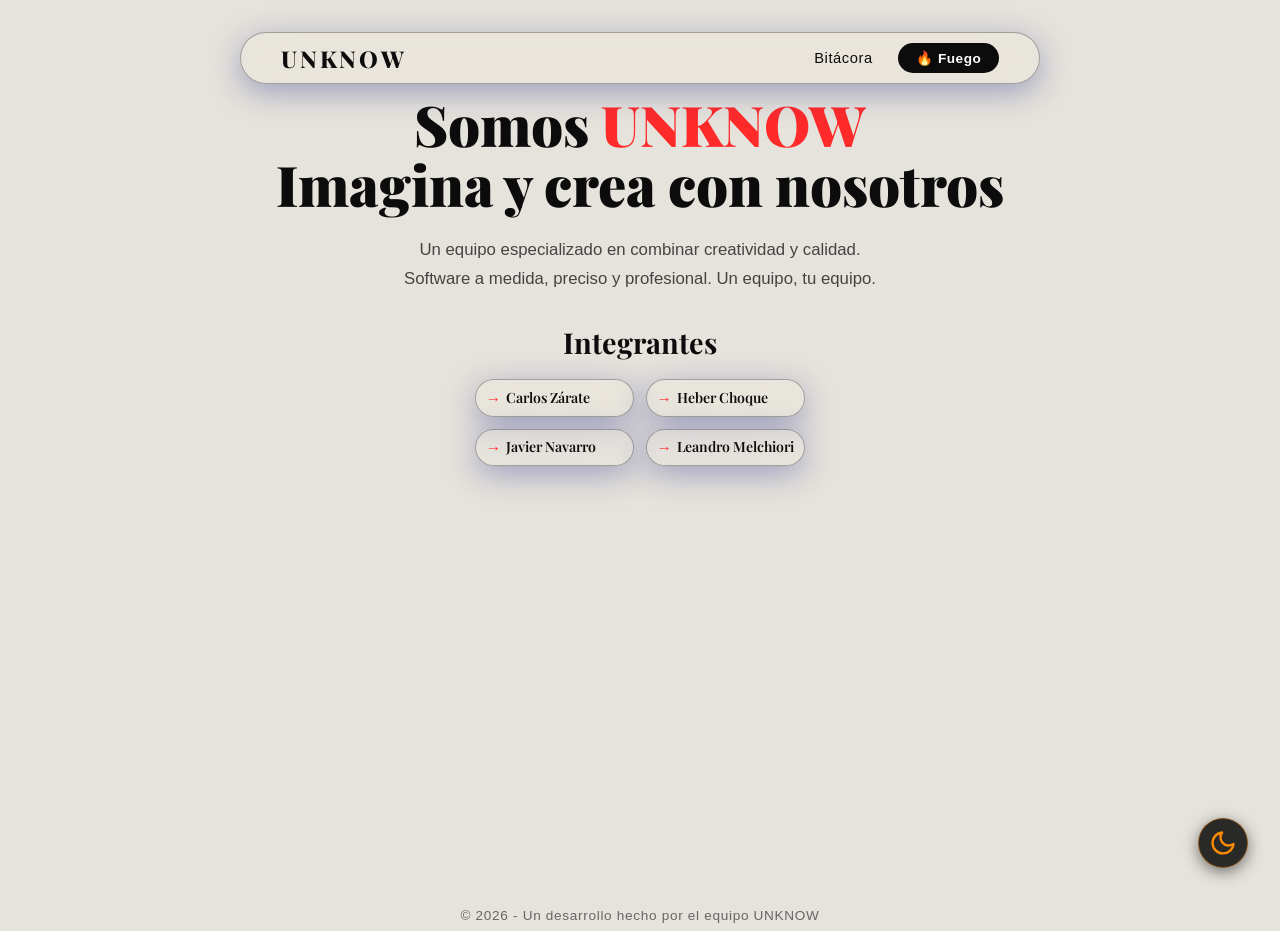
==== index.html @ 5e1eeefe "first commit" ====
<!DOCTYPE html>
<html lang="es">
<head>
  <meta charset="UTF-8">
  <meta name="viewport" content="width=device-width, initial-scale=1.0">
  <link rel="preconnect" href="https://fonts.googleapis.com">
  <link rel="preconnect" href="https://fonts.gstatic.com" crossorigin>
  <link href="https://fonts.googleapis.com/css2?family=Playfair+Display:ital,wght@0,400..900;1,400..900&family=Google+Sans:wght@400;500;700&display=swap" rel="stylesheet">
  <link rel="stylesheet" href="css/style.css">
  <script>
    window.addEventListener('pageswap', (e) => {
      if (!e.viewTransition) return;
      void (async () => {
        try { await document.fonts.ready; } catch (_) {}
      })();
    });
  </script>
  <title>UNKNOW</title>
  <link rel="icon" href="data:image/svg+xml,%3Csvg xmlns='http://www.w3.org/2000/svg' viewBox='0 0 32 32'%3E%3Crect fill='%23ff2a2a' width='32' height='32' rx='6'/%3E%3Ctext x='16' y='21' text-anchor='middle' fill='white' font-size='14' font-family='system-ui,sans-serif' font-weight='800'%3EU%3C/text%3E%3C/svg%3E" type="image/svg+xml">
</head>
<body>

  <!-- Moon for blackout mode -->
  <div class="moon-svg">
    <svg viewBox="0 0 100 100" xmlns="http://www.w3.org/2000/svg">
      <defs>
        <radialGradient id="moonGradient" cx="30%" cy="30%" r="70%">
          <stop offset="0%" style="stop-color:#fff;stop-opacity:1" />
          <stop offset="50%" style="stop-color:#e6e6e6;stop-opacity:1" />
          <stop offset="100%" style="stop-color:#999;stop-opacity:1" />
        </radialGradient>
      </defs>
      <circle cx="50" cy="50" r="45" fill="url(#moonGradient)" />
      <circle cx="35" cy="40" r="8" fill="#bbb" opacity="0.5"/>
      <circle cx="60" cy="55" r="12" fill="#bbb" opacity="0.4"/>
      <circle cx="45" cy="65" r="6" fill="#bbb" opacity="0.6"/>
      <circle cx="65" cy="35" r="5" fill="#bbb" opacity="0.5"/>
    </svg>
  </div>

  <!-- Stars for blackout mode - tiny sparkles -->
  <div class="stars">
    <svg viewBox="0 0 200 200" xmlns="http://www.w3.org/2000/svg">
      <!-- Tiny cross sparkles (10x smaller) -->
      <g opacity="0.8"><animate attributeName="opacity" values="0.8;0.2;0.8" dur="2s" repeatCount="indefinite"/><path d="M20 30h-0.5v-0.5h0.5v-0.5h0.5v0.5h0.5v0.5h-0.5v0.5h-0.5z" fill="#fff"/></g>
      <g opacity="0.6"><animate attributeName="opacity" values="0.6;0.15;0.6" dur="3s" repeatCount="indefinite"/><path d="M50 15h-0.6v-0.6h0.6v-0.6h0.6v0.6h0.6v0.6h-0.6v0.6h-0.6z" fill="#fff"/></g>
      <g opacity="0.9"><animate attributeName="opacity" values="0.9;0.25;0.9" dur="2.5s" repeatCount="indefinite"/><path d="M80 40h-0.5v-0.5h0.5v-0.5h0.5v0.5h0.5v0.5h-0.5v0.5h-0.5z" fill="#fff"/></g>
      <g opacity="0.7"><animate attributeName="opacity" values="0.7;0.2;0.7" dur="4s" repeatCount="indefinite"/><path d="M120 25h-0.6v-0.6h0.6v-0.6h0.6v0.6h0.6v0.6h-0.6v0.6h-0.6z" fill="#fff"/></g>
      <g opacity="0.8"><animate attributeName="opacity" values="0.8;0.15;0.8" dur="3.5s" repeatCount="indefinite"/><path d="M160 50h-0.5v-0.5h0.5v-0.5h0.5v0.5h0.5v0.5h-0.5v0.5h-0.5z" fill="#fff"/></g>
      <g opacity="0.9"><animate attributeName="opacity" values="0.9;0.3;0.9" dur="2.8s" repeatCount="indefinite"/><path d="M180 20h-0.4v-0.4h0.4v-0.4h0.4v0.4h0.4v0.4h-0.4v0.4h-0.4z" fill="#fff"/></g>
      <g opacity="0.6"><animate attributeName="opacity" values="0.6;0.15;0.6" dur="3.2s" repeatCount="indefinite"/><path d="M30 80h-0.5v-0.5h0.5v-0.5h0.5v0.5h0.5v0.5h-0.5v0.5h-0.5z" fill="#fff"/></g>
      <g opacity="0.8"><animate attributeName="opacity" values="0.8;0.2;0.8" dur="2.3s" repeatCount="indefinite"/><path d="M70 70h-0.6v-0.6h0.6v-0.6h0.6v0.6h0.6v0.6h-0.6v0.6h-0.6z" fill="#fff"/></g>
      <g opacity="0.7"><animate attributeName="opacity" values="0.7;0.18;0.7" dur="3.8s" repeatCount="indefinite"/><path d="M140 80h-0.5v-0.5h0.5v-0.5h0.5v0.5h0.5v0.5h-0.5v0.5h-0.5z" fill="#fff"/></g>
      <g opacity="0.9"><animate attributeName="opacity" values="0.9;0.25;0.9" dur="2.6s" repeatCount="indefinite"/><path d="M170 100h-0.5v-0.5h0.5v-0.5h0.5v0.5h0.5v0.5h-0.5v0.5h-0.5z" fill="#fff"/></g>
      <!-- Extra tiny sparkles -->
      <g opacity="0.7"><animate attributeName="opacity" values="0.7;0.1;0.7" dur="2.2s" repeatCount="indefinite"/><path d="M45 45h-0.3v-0.3h0.3v-0.3h0.3v0.3h0.3v0.3h-0.3v0.3h-0.3z" fill="#fff"/></g>
      <g opacity="0.8"><animate attributeName="opacity" values="0.8;0.2;0.8" dur="3.5s" repeatCount="indefinite"/><path d="M95 25h-0.4v-0.4h0.4v-0.4h0.4v0.4h0.4v0.4h-0.4v0.4h-0.4z" fill="#fff"/></g>
      <g opacity="0.6"><animate attributeName="opacity" values="0.6;0.1;0.6" dur="2.7s" repeatCount="indefinite"/><path d="M145 35h-0.3v-0.3h0.3v-0.3h0.3v0.3h0.3v0.3h-0.3v0.3h-0.3z" fill="#fff"/></g>
      <g opacity="0.9"><animate attributeName="opacity" values="0.9;0.3;0.9" dur="3.1s" repeatCount="indefinite"/><path d="M190 60h-0.4v-0.4h0.4v-0.4h0.4v0.4h0.4v0.4h-0.4v0.4h-0.4z" fill="#fff"/></g>
      <g opacity="0.7"><animate attributeName="opacity" values="0.7;0.15;0.7" dur="2.4s" repeatCount="indefinite"/><path d="M10 90h-0.3v-0.3h0.3v-0.3h0.3v0.3h0.3v0.3h-0.3v0.3h-0.3z" fill="#fff"/></g>
    </svg>
  </div>

  <!-- Floating Moon Button -->
  <button class="moon-btn-fixed" id="moonBtn" aria-label="Luna">
    <svg viewBox="0 0 24 24" fill="none" xmlns="http://www.w3.org/2000/svg">
      <path d="M21 12.79A9 9 0 1 1 11.21 3 7 7 0 0 0 21 12.79z" stroke="#ff8c00" stroke-width="2" stroke-linecap="round" stroke-linejoin="round" fill="none"/>
    </svg>
  </button>
  <div class="moon-hint" id="moonHint">🌙 Modo noche activado. 🔥 El fuego ilumina...</div>

  <!-- Torch/Fire SVG -->
  <div class="fire-svg">
    <svg viewBox="0 0 100 100" xmlns="http://www.w3.org/2000/svg">
      <defs>
        <linearGradient id="fireGradient1" x1="0%" y1="100%" x2="0%" y2="0%">
          <stop offset="0%" style="stop-color:#ff2a2a;stop-opacity:1" />
          <stop offset="50%" style="stop-color:#ff8c00;stop-opacity:1" />
          <stop offset="100%" style="stop-color:#ffd700;stop-opacity:1" />
        </linearGradient>
        <linearGradient id="fireGradient2" x1="0%" y1="100%" x2="0%" y2="0%">
          <stop offset="0%" style="stop-color:#ff4500;stop-opacity:1" />
          <stop offset="60%" style="stop-color:#ffa500;stop-opacity:1" />
          <stop offset="100%" style="stop-color:#ffff00;stop-opacity:1" />
        </linearGradient>
      </defs>
      <!-- Outer flames -->
      <path d="M50 95 Q30 70 25 50 Q20 30 35 20 Q40 10 50 5 Q60 10 65 20 Q80 30 75 50 Q70 70 50 95" fill="url(#fireGradient1)" opacity="0.9"/>
      <!-- Middle flames -->
      <path d="M50 90 Q38 72 35 55 Q32 40 42 32 Q45 25 50 15 Q55 25 58 32 Q68 40 65 55 Q62 72 50 90" fill="url(#fireGradient2)" opacity="0.85"/>
      <!-- Inner flames -->
      <path d="M50 85 Q42 70 40 58 Q38 48 45 42 Q48 38 50 30 Q52 38 55 42 Q62 48 60 58 Q58 70 50 85" fill="#ffff99" opacity="0.9"/>
      <!-- Core -->
      <ellipse cx="50" cy="75" rx="8" ry="12" fill="#ffffff" opacity="0.8"/>
    </svg>
  </div>

  <div class="header-row">
    <header>
      <a href="./index.html" class="header-title">UNKNOW</a>
      <nav>
        <a href="./bitacora.html">Bitácora</a>
        <button id="fireEffect" class="fire-btn">🔥 Fuego</button>
      </nav>
    </header>
  </div>

  <section class="hero">
    <h1>Somos <span>UNKNOW</span><br>Imagina y crea con nosotros</h1>
    <p class="intro-text">
      Un equipo especializado en combinar creatividad y calidad.<br>
      Software a medida, preciso y profesional. Un equipo, tu equipo.
    </p>

    <h2 class="integrantes-title">Integrantes</h2>

    <div class="bento-grid">

      <a href="Integrantes/carlos/carlos.html" class="bento-card" style="view-transition-name: carlos">
        <span class="member-arrow">→</span>
        <span class="member-name">Carlos Zárate</span>
      </a>

      <a href="Integrantes/heber/heber.html" class="bento-card" style="view-transition-name: heber">
        <span class="member-arrow">→</span>
        <span class="member-name">Heber Choque</span>
      </a>

      <a href="Integrantes/javier/javier.html" class="bento-card" style="view-transition-name: javier">
        <span class="member-arrow">→</span>
        <span class="member-name">Javier Navarro</span>
      </a>

      <a href="Integrantes/leandro/leandro.html" class="bento-card" style="view-transition-name: leandro">
        <span class="member-arrow">→</span>
        <span class="member-name">Leandro Melchiori</span>
      </a>

    </div>
  </section>

  <footer>
    <p>© 2026 - Un desarrollo hecho por el equipo UNKNOW</p>
  </footer>

  <script src="js/script.js"></script>
</body>
</html>
---- css/style.css ----
/* ============================================
   UNKNOW — Style Sheet
   Paleta: #e6e3dc (fondo), #ff2a2a (acento), #0d0c0c (texto), #ffffff (cards)
   Tipografías: Playfair Display (títulos), Google Sans (cuerpo)
   ============================================ */

/* === RESET & BASE === */
*,
*::before,
*::after {
  box-sizing: border-box;
  margin: 0;
  padding: 0;
}

:root {
  --bg: #e6e3dc;
  --red: #ff2a2a;
  --dark: #0d0c0c;
  --light: #e6dede;
  --white: #ffffff;
  --card-shadow: 0 4px 24px rgba(13, 12, 12, .10);
  --radius: 16px;
}

html {
  overflow-x: hidden;
}

/* === View Transitions === */
@view-transition {
  navigation: auto;
}

::view-transition-old(root),
::view-transition-new(root) {
  animation-duration: 0.5s;
  animation-timing-function: cubic-bezier(0.4, 0, 0.2, 1);
}

::view-transition-old(root) {
  animation-name: fade-out;
}

::view-transition-new(root) {
  animation-name: fade-in;
}

::view-transition-old(*),
::view-transition-new(*) {
  animation-duration: 0.7s;
}

@keyframes fade-out {
  from { opacity: 1; transform: scale(1); }
  to { opacity: 0; transform: scale(0.98); }
}

@keyframes fade-in {
  from { opacity: 0; transform: scale(1.02); }
  to { opacity: 1; transform: scale(1); }
}

body {
  font-family: 'Google Sans', 'Segoe UI', sans-serif;
  background: var(--bg);
  color: var(--dark);
  min-height: 100vh;
  overflow-x: hidden;
}

/* === HEADER ROW === */
.header-row {
  position: fixed;
  top: 2rem;
  left: 50%;
  transform: translateX(-50%);
  z-index: 100;
  display: flex;
  align-items: center;
  gap: .6rem;
  width: 90%;
  max-width: 800px;
}

/* === HEADER / NAV === */
header {
  display: flex;
  justify-content: space-between;
  align-items: center;
  padding: 0.6rem 2.5rem;
  background: rgba(255, 255, 255, 0.1);
  backdrop-filter: blur(25px) saturate(180%);
  border: 1px solid rgba(0, 0, 0, 0.3);
  box-shadow: 0 8px 32px rgba(31, 38, 135, 0.37);
  border-radius: 40px;
  flex: 1;
}


header span,
.header-title {
  font-family: 'Playfair Display', serif;
  font-size: 1.45rem;
  font-weight: 800;
  letter-spacing: .12em;
  color: var(--dark);
  text-transform: uppercase;
  text-decoration: none;
}

.header-title:hover {
  color: var(--red);
  transition: color .2s;
}

nav {
  display: flex;
  align-items: center;
  gap: 1.6rem;
}

nav a {
  text-decoration: none;
  color: var(--dark);
  font-size: .92rem;
  font-weight: 500;
  letter-spacing: .04em;
  transition: color .2s;
}

nav a:hover {
  color: var(--red);
}

/* === FIRE BUTTON === */
.fire-btn {
  background: var(--dark);
  color: var(--white);
  border: none;
  padding: .45rem 1.1rem;
  border-radius: 40px;
  font-size: .85rem;
  font-weight: 600;
  cursor: pointer;
  letter-spacing: .04em;
  transition: background .2s, transform .15s;
}

.fire-btn:hover {
  background: var(--red);
}

.fire-btn.active {
  background: var(--red);
}

/* === HERO (portada) === */
.hero {
  display: flex;
  flex-direction: column;
  justify-content: flex-start;
  align-items: center;
  padding: 4rem 2rem 1.5rem;
  max-width: 1200px;
  margin: 0 auto;
  box-sizing: border-box;
}

/* Portada: ocupa al menos el alto útil de la ventana (header fijo + scroll natural) */
.hero:not(.interior) {
  min-height: 100vh;
  min-height: 100dvh;
  min-height: 100svh;
  padding-top: max(5.5rem, calc(env(safe-area-inset-top, 0px) + 4.75rem));
  padding-bottom: 1.5rem;
}

.hero.interior {
  height: auto;
  min-height: 0;
}

.hero h1 {
  font-family: 'Playfair Display', serif;
  font-size: clamp(1.8rem, 5vw, 3.5rem);
  font-weight: 900;
  line-height: 1.08;
  margin-top: 0;
  margin-bottom: 1rem;
  padding: 0.35rem 0;
  color: var(--dark);
}

.hero h1 span {
  color: var(--red);
}

/* === BENTO GRID — portada (integrantes, 2×2) === */
.bento-grid {
  display: grid;
  grid-template-columns: repeat(2, minmax(0, 1fr));
  gap: 0.75rem;
  margin-top: 0.5rem;
}

.bento-card {
  display: flex;
  align-items: center;
  justify-content: flex-start;
  gap: 0.35rem;
  background: rgba(255, 255, 255, 0.1);
  backdrop-filter: blur(25px) saturate(180%);
  border: 1px solid rgba(0, 0, 0, 0.3);
  border-radius: 28px;
  box-shadow: 0 8px 32px rgba(31, 38, 135, 0.37);
  padding: 0.55rem 0.6rem;
  text-decoration: none;
  color: var(--dark);
  transition: color .2s, box-shadow .2s, background .2s;
  min-height: 2.35rem;
  height: auto;
}

.bento-card:hover {
  color: var(--red);
  background: rgba(255, 255, 255, 0.25);
  box-shadow: 0 6px 20px rgba(31, 38, 135, 0.35);
}

.bento-card .member-role {
  font-size: .75rem;
  font-weight: 700;
  letter-spacing: .1em;
  text-transform: uppercase;
  color: var(--red);
}

.bento-card .member-name {
  font-family: 'Playfair Display', serif;
  font-size: clamp(0.72rem, 2.1vw, 0.88rem);
  font-weight: 600;
  line-height: 1.2;
  color: var(--dark);
}

.bento-card .member-location {
  font-size: .82rem;
  color: #666;
}

.bento-card .member-arrow {
  order: -1; /* Move arrow to the left */
  font-size: 0.95rem;
  flex-shrink: 0;
  color: var(--red);
}

/* === INTRO TEXT === */
.intro-text {
  max-width: 680px;
  font-size: 1.05rem;
  line-height: 1.7;
  color: #444;
  margin-bottom: 1.5rem;
}

/* Center align all text */
body, .hero, .bitacora-content, .timeline-item {
  text-align: center;
}

/* Style for integrantes title */
.integrantes-title {
  font-family: 'Playfair Display', serif;
  font-size: 1.8rem;
  font-weight: 700;
  color: var(--dark);
  margin: 1rem 0 0.65rem;
  text-align: center;
}

/* ============================================
   HERO (bitácora / páginas interiores)
   ============================================ */
section.hero.interior {
  padding: 2rem 2.5rem 1.5rem;
  padding-top: max(5.5rem, calc(env(safe-area-inset-top, 0px) + 4.25rem));
  max-width: 860px;
  margin: 0 auto;
  text-align: center;
}

section.hero.interior h1 {
  font-family: 'Playfair Display', serif;
  font-size: clamp(2rem, 5vw, 3.4rem);
  font-weight: 900;
  margin-bottom: .6rem;
}

section.hero.interior p {
  font-size: 1rem;
  line-height: 1.65;
  color: #555;
}

section.hero.interior .scroll-arrow {
  margin-top: 1.5rem;
  color: var(--dark);
  opacity: 0.6;
  animation: bounceArrow 1.5s ease-in-out infinite;
}

@keyframes bounceArrow {
  0%, 100% {
    transform: translateY(0);
    opacity: 0.6;
  }
  50% {
    transform: translateY(8px);
    opacity: 1;
  }
}

/* ============================================
   BITÁCORA TIMELINE
   ============================================ */
.bitacora-content {
  max-width: 860px;
  margin: 0 auto;
  padding: 0 2.5rem 5rem;
  display: flex;
  flex-direction: column;
  gap: 1.4rem;
  align-items: flex-start;
}

.timeline-item {
  background: var(--white);
  border-radius: var(--radius);
  box-shadow: var(--card-shadow);
  padding: 2rem 2.2rem;
  position: relative;
  text-align: left;
}

.timeline-item h2 {
  font-family: 'Playfair Display', serif;
  font-size: 1.18rem;
  font-weight: 800;
  margin-bottom: .35rem;
  color: var(--dark);
}

.timeline-item .fecha {
  font-size: .78rem;
  font-weight: 700;
  letter-spacing: .08em;
  text-transform: uppercase;
  color: var(--red);
  margin-bottom: .75rem;
}

.timeline-item p {
  font-size: .95rem;
  line-height: 1.65;
  color: #444;
  margin-bottom: .75rem;
}

.timeline-item ul {
  padding-left: 1.2rem;
}

.timeline-item li {
  font-size: .92rem;
  line-height: 1.6;
  color: #555;
  margin-bottom: .3rem;
}

.timeline-item li strong {
  color: var(--dark);
}

/* ============================================
   INTEGRANTE — BENTO GRID CARDS
   ============================================ */
.integrante-wrapper {
  max-width: 1080px;
  margin: 0 auto;
  padding: 2rem 2.5rem 5rem;
  overflow-x: hidden;
}

.grid-container {
  position: relative;
  overflow-x: hidden;
}

.integrante-bento {
  display: grid;
  grid-template-columns: repeat(12, 1fr);
  grid-auto-rows: auto;
  gap: 1.1rem;
  margin-top: 100px;
}

/* Card base */
.i-card {
  background: var(--white);
  border-radius: var(--radius);
  box-shadow: var(--card-shadow);
  padding: 1.2rem;
  display: flex;
  flex-direction: column;
  gap: .4rem;
  align-items: flex-start;
}

.i-card h3 {
  font-family: 'Playfair Display', serif;
  font-size: 1.05rem;
  font-weight: 800;
  color: var(--red);
  text-transform: uppercase;
  letter-spacing: .06em;
  font-size: .72rem;
  margin-bottom: .2rem;
}

/* === Profile card (col 1–5) === */
.i-profile {
  grid-column: span 5;
  background: #1a1a1a;
  color: var(--white);
  align-items: flex-start;
  text-align: left;
  padding: 1.5rem;
}

.i-profile .avatar {
  width: 110px;
  height: 110px;
  border-radius: 50%;
  background: #333;
  margin-bottom: 1rem;
  object-fit: cover;
  border: 3px solid var(--red);
  font-size: 3rem;
  display: flex;
  align-items: center;
  justify-content: center;
}

.i-profile .avatar-emoji {
  font-size: 3.2rem;
  line-height: 1;
}

/* Pokemon Type Avatar SVGs */
.avatar svg {
  width: 60%;
  height: 60%;
}

.avatar-fire svg {
  filter: drop-shadow(0 0 8px rgba(255, 107, 53, 0.4));
}

.avatar-water svg {
  filter: drop-shadow(0 0 8px rgba(74, 144, 217, 0.4));
}

.avatar-electric svg {
  filter: drop-shadow(0 0 8px rgba(244, 208, 63, 0.4));
}

.avatar-grass svg {
  filter: drop-shadow(0 0 8px rgba(124, 179, 66, 0.4));
}

.i-profile .member-full-name {
  font-family: 'Playfair Display', serif;
  font-size: 1.4rem;
  font-weight: 800;
  letter-spacing: -.02em;
  color: var(--white);
  line-height: 1.2;
  margin-bottom: 0.3rem;
}

.i-profile .member-role-tag {
  font-size: .75rem;
  font-weight: 700;
  letter-spacing: .1em;
  text-transform: uppercase;
  color: var(--red);
  margin-top: .3rem;
}

.i-profile .meta-row {
  display: flex;
  gap: 0.8rem;
  justify-content: flex-start;
  font-size: .78rem;
  color: var(--light);
}

.i-profile .meta-row span {
  display: flex;
  align-items: center;
  gap: .3rem;
}

/* Botón de modo noche dentro del perfil - minimalista */
.i-profile .blackout-toggle {
  margin-top: 0.6rem;
  background: transparent;
  border: 1px solid rgba(255, 215, 0, 0.5);
  border-radius: 20px;
  padding: 0.4rem 1rem;
  font-size: 0.75rem;
  cursor: pointer;
  transition: all 0.3s ease;
  display: flex;
  align-items: center;
  justify-content: center;
  min-width: auto;
  height: auto;
}

.i-profile .blackout-toggle:hover {
  border-color: #ffd700;
  background: rgba(255, 215, 0, 0.1);
  transform: scale(1.05);
}

/* === Sobre mí === */
.i-bio {
  grid-column: span 7;
}

.i-bio p {
  font-size: .95rem;
  line-height: 1.7;
  color: #444;
  text-align: center;
}

/* Películas, música y habilidades: centrado (perfil sin tocar) */
.i-bio,
.i-skills,
.i-movies {
  align-items: center;
  text-align: center;
}

.i-bio > .card-tag,
.i-skills > .card-tag,
.i-movies > .card-tag {
  width: 100%;
}

.i-bio > .skills-bento,
.i-bio > .skills-list,
.i-skills > .movies-grid,
.i-movies > .movies-grid,
.i-skills > .music-tagline {
  width: 100%;
  align-self: stretch;
}

.i-bio .skills-list li {
  text-align: center;
}

/* === Habilidades (full width) === */
.i-skills {
  grid-column: span 6;
}

.skills-grid {
  display: flex;
  flex-wrap: wrap;
  gap: .5rem;
  margin-top: .4rem;
  font-family: 'Courier New', monospace;
  font-size: .9rem;
  line-height: 1.6;
}

.skill-pill {
  background: var(--bg);
  border: 1.5px solid #ddd;
  border-radius: 40px;
  padding: 0.8rem 1rem;
  font-size: .8rem;
  font-weight: 600;
  color: var(--dark);
  position: relative;
  overflow: hidden;
  transition: all 0.3s ease;
  min-height: 60px;
  display: flex;
  align-items: center;
  justify-content: center;
}

.skill-letter {
  display: inline-block;
  transition: all 0.2s ease;
}

.skill-letter:hover {
  transform: scale(1.2);
  font-weight: 700;
}

/* Letter soup color variations */
.skill-letter.color-1 { color: #ff2a2a; }
.skill-letter.color-2 { color: #ff8c00; }
.skill-letter.color-3 { color: #ffd700; }
.skill-letter.color-4 { color: #8a2be2; }
.skill-letter.color-5 { color: #1e90ff; }
.skill-letter.color-6 { color: #ff1493; }
.skill-letter.color-7 { color: #00ced1; }
.skill-letter.color-8 { color: #32cd32; }

/* === Películas === */
.i-movies {
  grid-column: span 6;
}

.movie-list {
  list-style: none;
  margin-top: .3rem;
  display: flex;
  flex-direction: column;
  gap: .35rem;
  width: 100%;
}

.movie-list li {
  background: var(--bg);
  border-radius: 10px;
  padding: .4rem 1.5rem;
  font-size: .8rem;
  font-weight: 600;
  color: var(--dark);
  min-height: 40px;
  display: flex;
  align-items: center;
  justify-content: space-between;
  gap: .6rem;
  width: 100%;
}

.movie-list .music-content {
  display: flex;
  align-items: center;
  gap: .4rem;
  flex: 1;
  text-align: left;
  justify-content: flex-start;
  line-height: 1.2;
}

.movie-list .music-btn {
  background: var(--dark);
  color: var(--white);
  border: none;
  border-radius: 50%;
  width: 24px;
  height: 24px;
  font-size: 0.7rem;
  cursor: pointer;
  display: flex;
  align-items: center;
  justify-content: center;
  transition: background .2s;
  flex-shrink: 0;
}

.movie-list .music-btn:hover {
  background: var(--red);
}

.movie-list .movie-icon {
  font-size: 1rem;
  display: flex;
  align-items: center;
  justify-content: center;
  flex-shrink: 0;
}

/* === MOVIES POSTER GRID === */
.movies-grid {
  display: grid;
  grid-template-columns: repeat(3, 1fr);
  gap: 0.6rem;
  margin-top: 0.8rem;
}

.movie-poster {
  background: rgba(255, 255, 255, 0.1);
  backdrop-filter: blur(10px);
  border: 1px solid rgba(0, 0, 0, 0.2);
  border-radius: 6px;
  overflow: hidden;
  display: flex;
  flex-direction: column;
  text-align: center;
  transition: transform 0.2s, box-shadow 0.2s;
  padding: 0.4rem 0.1rem;
}

.movie-poster:hover {
  outline: 2px solid #000;
  box-shadow: 0 4px 12px rgba(0, 0, 0, 0.3);
}

.movie-poster:hover .movie-title {
  color: #000;
}

.movie-poster .movie-image {
  width: 100%;
  flex: 1;
  min-height: 120px;
  object-fit: cover;
  display: block;
  background: transparent;
  border-radius: 4px;
  padding: 0;
}

.movie-poster .movie-info {
  padding: 0.25rem 0;
  text-align: center;
}

.movie-poster .movie-title {
  font-size: 0.8rem;
  font-weight: 700;
  color: var(--dark);
  line-height: 1.2;
}

/* Álbumes (música): tapas como posters */
.i-skills .movie-poster.music-poster img.movie-image {
  width: 100%;
  flex: 1;
  min-height: 120px;
  object-fit: cover;
  border-radius: 4px;
  padding: 0;
  display: block;
}

.i-skills .movie-poster.music-poster .movie-image.music-cover {
  width: 100%;
  flex: 1;
  min-height: 120px;
  object-fit: cover;
  border-radius: 4px;
  padding: 0;
  border: none;
  background: linear-gradient(155deg,
    var(--music-accent, #555) 0%,
    #121212 55%,
    #0a0a0a 100%);
  display: grid;
  place-items: center;
  position: relative;
}

.i-skills .movie-poster.music-poster .movie-image.music-cover::after {
  content: '♪';
  font-size: 2.4rem;
  line-height: 1;
  opacity: 0.82;
  color: rgba(255, 255, 255, 0.94);
}

.i-skills .movie-poster .movie-info.music-poster-foot {
  display: flex;
  flex-direction: column;
  align-items: center;
  gap: 0.25rem;
  padding: 0.35rem 0.2rem 0.45rem;
  width: 100%;
}

.i-skills .movie-poster .movie-info.music-poster-foot .music-content {
  display: flex;
  flex-direction: column;
  align-items: center;
  gap: 0.1rem;
  width: 100%;
  text-align: center;
}

.i-skills .movie-poster .movie-artist {
  font-size: 0.7rem;
  font-weight: 500;
  color: #555;
  line-height: 1.2;
}

.i-skills .movie-poster .music-btn {
  flex-shrink: 0;
  margin-top: 0;
  padding: 0;
  align-self: center;
  font-weight: 600;
  background: var(--dark);
  color: var(--white);
  border: none;
  border-radius: 50%;
  width: 28px;
  height: 28px;
  font-size: 0.72rem;
  cursor: pointer;
  display: flex;
  align-items: center;
  justify-content: center;
  transition: background 0.2s;
}

.i-skills .movie-poster .music-btn:hover {
  background: var(--red);
}

.i-skills .movie-poster.music-poster.playing {
  outline: 2px solid var(--red);
  box-shadow: 0 4px 14px rgba(255, 42, 42, 0.2);
}

body.blackout-active .i-skills .movie-poster.music-poster .movie-artist {
  color: #aaa;
}

.i-skills .music-tagline {
  margin: 0.65rem 0 0;
  padding: 0 0.35rem;
  font-size: clamp(0.74rem, 2.4vw, 0.88rem);
  font-weight: 700;
  color: var(--dark);
  text-align: center;
  line-height: 1.35;
}

body.blackout-active .i-skills .music-tagline {
  color: #ccc;
}

/* SVG Icon styling for professional look */
.icon-svg {
  width: 1em;
  height: 1em;
  display: inline-flex;
  align-items: center;
  justify-content: center;
  flex-shrink: 0;
}

.icon-svg svg {
  width: 100%;
  height: 100%;
  fill: currentColor;
}

/* Timeline icon in bitacora */
.timeline-icon {
  width: 1.2em;
  height: 1.2em;
  display: inline-flex;
  align-items: center;
  justify-content: center;
  margin-right: 0.3rem;
  vertical-align: middle;
}

.timeline-icon svg {
  width: 100%;
  height: 100%;
  stroke: var(--red);
  stroke-width: 2;
  fill: none;
  stroke-linecap: round;
  stroke-linejoin: round;
}

/* === Discos musicales === */
.i-music {
  grid-column: span 12;
}

.music-grid {
  display: grid;
  grid-template-columns: repeat(3, 1fr);
  gap: .8rem;
  margin-top: .5rem;
}

.music-item {
  background: var(--bg);
  border-radius: 12px;
  padding: 1.2rem 1.2rem 1rem;
  display: flex;
  flex-direction: column;
  gap: 0.6rem;
  cursor: pointer;
  transition: box-shadow .2s;
  border: 1.5px solid transparent;
  min-height: 160px;
  justify-content: space-between;
}

.music-item:hover {
  box-shadow: 0 4px 16px rgba(255, 42, 42, .15);
  border-color: var(--red);
}

.music-item.playing {
  border-color: var(--red);
  background: #fff0f0;
}

.music-disc {
  font-size: 2rem;
  line-height: 1;
  margin-bottom: .3rem;
}

.music-title {
  font-weight: 700;
  font-size: .88rem;
}

.music-artist {
  font-size: .78rem;
  color: #777;
}

.music-btn {
  margin-top: .5rem;
  background: var(--dark);
  color: var(--white);
  border: none;
  border-radius: 40px;
  padding: .3rem .75rem;
  font-size: .75rem;
  cursor: pointer;
  font-weight: 600;
  transition: background .2s;
  align-self: flex-start;
}

.music-btn:hover,
.music-item.playing .music-btn {
  background: var(--red);
}

/* === Blackout card === */
.i-blackout {
  grid-column: span 12;
}

.blackout-inner {
  background: var(--dark);
  border-radius: 12px;
  padding: 1.5rem;
  display: flex;
  align-items: center;
  justify-content: space-between;
  gap: 1rem;
  flex-wrap: wrap;
}

.blackout-inner p {
  color: var(--light);
  font-size: .9rem;
  flex: 1;
  min-width: 180px;
}

/* === Back island (floating glass button) === */
.back-island {
  display: inline-flex;
  align-items: center;
  gap: .4rem;
  text-decoration: none;
  color: var(--dark);
  font-size: .88rem;
  font-weight: 600;
  background: rgba(255, 255, 255, 0.1);
  backdrop-filter: blur(25px) saturate(180%);
  border: 1px solid rgba(0, 0, 0, 0.3);
  border-radius: 40px;
  padding: .4rem 1rem;
  box-shadow: 0 8px 32px rgba(31, 38, 135, 0.37);
  transition: color .2s, box-shadow .2s, opacity .4s ease, transform .4s cubic-bezier(.22,1,.36,1);
  white-space: nowrap;
  animation: slideInIsland 1s cubic-bezier(.22,1,.36,1) both;
}

@keyframes slideInIsland {
  from {
    opacity: 0;
    transform: translateX(50px) scale(.85);
  }
  to {
    opacity: 1;
    transform: translateX(0) scale(1);
  }
}

.back-island:hover {
  color: var(--red);
}

/* === Fire effect === */
.fire-active h1,
.fire-active h2,
.fire-active .member-full-name {
  background: linear-gradient(90deg, #ff2a2a, #ff8c00, #ffd700, #ff8c00, #ff2a2a);
  background-size: 200% auto;
  -webkit-background-clip: text;
  -webkit-text-fill-color: transparent;
  background-clip: text;
  animation: fireGradient 1.8s linear infinite;
}

@keyframes fireGradient {
  0% {
    background-position: 0% center;
  }

  100% {
    background-position: 200% center;
  }
}

/* === Fire SVG Animation from Bottom === */
.fire-svg {
  position: fixed;
  bottom: 0;
  left: 50%;
  transform: translateX(-50%) translateY(100%);
  width: 200px;
  height: 200px;
  z-index: 50;
  pointer-events: none;
  opacity: 0;
  transition: transform 0.8s cubic-bezier(0.34, 1.56, 0.64, 1), opacity 0.5s ease;
}

.fire-active .fire-svg {
  transform: translateX(-50%) translateY(20%);
  opacity: 1;
}

.fire-svg svg {
  width: 100%;
  height: 100%;
  animation: fireFlicker 0.5s ease-in-out infinite alternate;
}

@keyframes fireFlicker {
  0% {
    transform: scale(1) rotate(-2deg);
    filter: drop-shadow(0 0 20px rgba(255, 42, 42, 0.8));
  }
  100% {
    transform: scale(1.05) rotate(2deg);
    filter: drop-shadow(0 0 30px rgba(255, 140, 0, 1));
  }
}

/* === BLACKOUT effect - Se cortó la luz === */
body.blackout-active {
  background: #0a0a0a;
  color: #888;
  transition: all .8s ease;
}

/* Torch lighting effect - radial gradient from center */
body.blackout-active::before {
  content: '';
  position: fixed;
  top: 0;
  left: 0;
  width: 100%;
  height: 100%;
  background: radial-gradient(circle 300px at 50% 80%, 
    rgba(255, 140, 0, 0.15) 0%, 
    rgba(255, 100, 0, 0.08) 40%, 
    transparent 70%);
  pointer-events: none;
  z-index: 40;
  opacity: 0;
  transition: opacity 0.5s ease;
}

body.blackout-active.torch-lit::before {
  opacity: 1;
}

/* Moon that appears in blackout */
.moon-svg {
  position: fixed;
  top: 10%;
  right: 10%;
  width: 80px;
  height: 80px;
  z-index: 45;
  opacity: 0;
  transform: translateY(-20px);
  transition: opacity 0.8s ease, transform 0.8s ease;
  pointer-events: none;
}

body.blackout-active .moon-svg {
  opacity: 1;
  transform: translateY(0);
}

/* Stars */
.stars {
  position: fixed;
  top: 0;
  left: 0;
  width: 100%;
  height: 100%;
  z-index: 35;
  opacity: 0;
  transition: opacity 1s ease;
  pointer-events: none;
}

body.blackout-active .stars {
  opacity: 1;
}

body.blackout-active header {
  background: rgba(20, 20, 20, 0.9);
  border: 1px solid rgba(255, 140, 0, 0.3);
  box-shadow: 0 4px 20px rgba(255, 100, 0, 0.2);
}

body.blackout-active .header-title,
body.blackout-active nav a {
  color: #aaa;
}

body.blackout-active .i-card {
  background: rgba(20, 20, 20, 0.95);
  border: 1px solid rgba(255, 140, 0, 0.2);
  box-shadow: 0 4px 20px rgba(0, 0, 0, 0.5);
  color: #999;
}

body.blackout-active .i-card:hover {
  border-color: rgba(255, 140, 0, 0.4);
  box-shadow: 0 8px 30px rgba(255, 100, 0, 0.15);
}

body.blackout-active .member-full-name {
  color: #fff;
}

body.blackout-active .skills-list li {
  color: #000;
}

/* Skills colored by Pokemon type in blackout mode */
body.blackout-active .skills-fire li {
  background: #ff6b35;
  color: #fff;
}

body.blackout-active .skills-water li {
  background: #4a90d9;
  color: #fff;
}

body.blackout-active .skills-electric li {
  background: #f4d03f;
  color: #000;
}

body.blackout-active .skills-grass li {
  background: #7cb342;
  color: #fff;
}

/* Skills bento in blackout mode */
body.blackout-active .skills-bento .skill-box {
  background: rgba(30, 30, 30, 0.8);
  border-color: rgba(255, 140, 0, 0.3);
  color: #ccc;
}

body.blackout-active .skills-bento .skill-box:hover {
  border-color: rgba(255, 140, 0, 0.5);
  box-shadow: 0 4px 15px rgba(255, 100, 0, 0.2);
}

/* Colored skill boxes by type in blackout mode */
body.blackout-active .skills-fire .skill-box {
  background: rgba(255, 107, 53, 0.3);
  border-color: rgba(255, 107, 53, 0.5);
  color: #fff;
}

body.blackout-active .skills-water .skill-box {
  background: rgba(74, 144, 217, 0.3);
  border-color: rgba(74, 144, 217, 0.5);
  color: #fff;
}

body.blackout-active .skills-electric .skill-box {
  background: rgba(244, 208, 63, 0.3);
  border-color: rgba(244, 208, 63, 0.5);
  color: #000;
}

body.blackout-active .skills-grass .skill-box {
  background: rgba(124, 179, 66, 0.3);
  border-color: rgba(124, 179, 66, 0.5);
  color: #fff;
}

body.blackout-active .card-tag {
  color: #fff;
}

body.blackout-active .skill-pill {
  background: rgba(30, 30, 30, 0.9);
  border: 1px solid rgba(255, 140, 0, 0.2);
  color: #888;
}

body.blackout-active .back-island {
  background: rgba(20, 20, 20, 0.9);
  border: 1px solid rgba(255, 140, 0, 0.3);
  color: #aaa;
}

/* Torch fire animation */
body.blackout-active .fire-svg svg {
  animation: torchFlicker 0.3s ease-in-out infinite alternate;
  filter: drop-shadow(0 0 40px rgba(255, 140, 0, 0.8)) 
          drop-shadow(0 0 80px rgba(255, 80, 0, 0.4));
}

@keyframes torchFlicker {
  0% {
    transform: scale(1) rotate(-1deg);
    filter: drop-shadow(0 0 30px rgba(255, 140, 0, 0.7)) 
            drop-shadow(0 0 60px rgba(255, 80, 0, 0.3));
  }
  100% {
    transform: scale(1.02) rotate(1deg);
    filter: drop-shadow(0 0 50px rgba(255, 140, 0, 0.9)) 
            drop-shadow(0 0 100px rgba(255, 80, 0, 0.5));
  }
}

/* Blackout button styles */
.blackout-btn {
  background: #1a1a1a;
  color: #aaa;
  border: 1px solid rgba(255, 140, 0, 0.4);
  border-radius: 30px;
  padding: .6rem 1.2rem;
  font-size: .9rem;
  font-weight: 600;
  cursor: pointer;
  transition: all 0.3s ease;
  margin-top: .5rem;
}

.blackout-btn:hover {
  background: #252525;
  border-color: rgba(255, 140, 0, 0.6);
  color: #fff;
  box-shadow: 0 4px 15px rgba(255, 140, 0, 0.2);
}

body.blackout-active .blackout-inner {
  background: rgba(20, 20, 20, 0.95);
  border: 1px solid rgba(255, 140, 0, 0.2);
  box-shadow: 0 4px 20px rgba(0, 0, 0, 0.5);
}

/* Blackout message */
.blackout-message {
  margin-top: 1rem;
  font-size: 0.85rem;
  color: #888;
  font-style: italic;
  text-align: center;
  padding: 0.5rem;
  border-top: 1px solid rgba(255, 140, 0, 0.2);
}

body.blackout-active .blackout-message {
  color: #aaa;
}

/* Movie and music text colors in blackout mode - BLACK so they stand out */
body.blackout-active .movie-list li,
body.blackout-active .movie-list .music-content,
body.blackout-active .movie-list strong {
  color: #000 !important;
}

/* Index page hero title in blackout mode - WHITE, UNKNOW stays RED */
body.blackout-active .hero h1 {
  color: #fff !important;
}

body.blackout-active .hero h1 span {
  color: var(--red) !important;
}

body.blackout-active .hero .intro-text {
  color: #ccc;
}

body.blackout-active .bento-card .member-name {
  color: #fff;
}

body.blackout-active .movie-list .movie-icon {
  color: #ff8c00;
}

/* Movie posters in blackout mode */
body.blackout-active .movie-poster {
  background: rgba(30, 30, 30, 0.8);
  border-color: rgba(255, 140, 0, 0.3);
}

body.blackout-active .movie-poster .movie-title {
  color: #fff;
}

body.blackout-active .movie-poster:hover {
  border-color: rgba(255, 140, 0, 0.5);
  box-shadow: 0 4px 12px rgba(255, 100, 0, 0.15);
}

/* Moon button floating fixed at bottom right */
.moon-btn-fixed {
  position: fixed;
  bottom: 2rem;
  right: 2rem;
  width: 50px;
  height: 50px;
  background: rgba(20, 20, 20, 0.9);
  border: 1px solid rgba(255, 140, 0, 0.4);
  border-radius: 50%;
  display: flex;
  align-items: center;
  justify-content: center;
  cursor: pointer;
  z-index: 100;
  transition: all 0.3s ease;
  box-shadow: 0 4px 15px rgba(0, 0, 0, 0.5);
}

.moon-btn-fixed:hover {
  border-color: rgba(255, 140, 0, 0.8);
  box-shadow: 0 4px 20px rgba(255, 140, 0, 0.3);
  transform: scale(1.05);
}

.moon-btn-fixed svg {
  width: 28px;
  height: 28px;
}

/* Moon hint message */
.moon-hint {
  position: fixed;
  bottom: 2rem;
  right: 5rem;
  background: rgba(20, 20, 20, 0.95);
  color: #ff8c00;
  padding: 0.8rem 1.2rem;
  border-radius: 8px;
  border: 1px solid rgba(255, 140, 0, 0.4);
  font-size: 0.9rem;
  opacity: 0;
  transform: translateX(20px);
  transition: all 0.3s ease;
  pointer-events: none;
  z-index: 99;
  white-space: nowrap;
}

.moon-hint.show {
  opacity: 1;
  transform: translateX(0);
}

/* Stars - much smaller crosses like sparkles */
.stars svg {
  width: 100%;
  height: 100%;
}

.stars path {
  transform-origin: center;
}

/* Moon slightly bigger */
.moon-svg {
  width: 100px;
  height: 100px;
}

/* ============ CARD TITLES - GLASSMORPHISM ============ */
.i-card .card-tag {
  display: block;
  font-size: 0.7rem;
  font-weight: 600;
  letter-spacing: 0.08em;
  text-transform: uppercase;
  color: var(--dark);
  padding: 0.3rem 0;
  margin-bottom: 0.3rem;
  border-bottom: 1px solid rgba(0,0,0,0.1);
}

.i-card {
  position: relative;
}

/* Skills list styled like movie-list - clean */
.i-bio .skills-list {
  list-style: none;
  margin-top: 0.4rem;
  display: flex;
  flex-direction: column;
  gap: 0.4rem;
}

.i-bio .skills-list li {
  background: var(--bg);
  border-radius: 10px;
  padding: 0.5rem 0.8rem;
  font-size: 0.9rem;
  min-height: 40px;
}

/* === SKILLS BENTO GRID === */
.skills-bento {
  display: grid;
  grid-template-columns: repeat(3, 1fr);
  grid-template-rows: repeat(3, 1fr);
  gap: 0.5rem;
  margin-top: 0.6rem;
  width: 100%;
}

.skills-bento .skill-box {
  background: rgba(255, 255, 255, 0.1);
  backdrop-filter: blur(10px);
  border: 1px solid rgba(0, 0, 0, 0.2);
  border-radius: 12px;
  padding: 0.6rem 1.5rem;
  font-size: 0.85rem;
  font-weight: 600;
  text-align: center;
  display: flex;
  align-items: center;
  justify-content: center;
  min-height: 45px;
  color: var(--dark);
  transition: transform 0.2s, box-shadow 0.2s;
  width: 100%;
  min-width: 0;
}

.skills-bento .skill-box:hover {
  outline: 2px solid #000;
  color: #000;
  box-shadow: 0 4px 12px rgba(0, 0, 0, 0.3);
}

/* ============ ANIMACIONES POR INTEGRANTE ============ */

/* --- CARLOS: Avión --- */
.airplane-svg {
  position: fixed;
  top: 20%;
  left: -150px;
  width: 120px;
  height: 60px;
  z-index: 10;
  opacity: 0;
  pointer-events: none;
  transition: opacity 0.5s;
}

body.blackout-active .airplane-svg {
  opacity: 1;
  animation: flyPlane 8s linear infinite;
}

@keyframes flyPlane {
  0% { transform: translateX(0) translateY(0); }
  100% { transform: translateX(calc(100vw + 200px)) translateY(-20px); }
}

/* --- HEBER: OVNI --- */
.ufo-svg {
  position: fixed;
  top: 15%;
  left: 50%;
  width: 100px;
  height: 60px;
  z-index: 10;
  opacity: 0;
  pointer-events: none;
  transform: translateX(-50%);
  transition: opacity 0.5s;
}

body.blackout-active .ufo-svg {
  opacity: 1;
  animation: ufoHover 4s ease-in-out infinite, ufoGlow 2s ease-in-out infinite;
}

@keyframes ufoHover {
  0%, 100% { transform: translateX(-50%) translateY(0); }
  50% { transform: translateX(-50%) translateY(-30px); }
}

@keyframes ufoGlow {
  0%, 100% { filter: drop-shadow(0 0 5px #0f0) drop-shadow(0 0 10px #0f0); }
  50% { filter: drop-shadow(0 0 15px #0f0) drop-shadow(0 0 25px #0f0) drop-shadow(0 0 40px #0f0); }
}

/* --- JAVIER: Perro caminando --- */
.dog-svg {
  position: fixed;
  bottom: 0;
  left: -120px;
  width: 100px;
  height: 100px;
  z-index: 10;
  opacity: 0;
  pointer-events: none;
}

body.blackout-active .dog-svg {
  opacity: 1;
  animation: dogWalk 10s linear infinite;
}

@keyframes dogWalk {
  0% { transform: translateX(0); }
  15% { transform: translateX(calc(30vw + 120px)) translateY(-20px); }
  20% { transform: translateX(calc(30vw + 120px)) translateY(-20px) scaleX(-1); }
  25% { transform: translateX(calc(30vw + 120px)) translateY(-20px); }
  50% { transform: translateX(calc(100vw + 120px)) translateY(-20px); }
  51% { transform: translateX(calc(100vw + 120px)) scaleX(-1); }
  65% { transform: translateX(calc(30vw + 120px)) scaleX(-1); }
  70% { transform: translateX(calc(30vw + 120px)) scaleX(1); }
  100% { transform: translateX(0); }
}

/* --- LEANDRO: Gato caminando (espejo del perro) --- */
.cat-svg {
  position: fixed;
  bottom: 0;
  right: -100px;
  width: 90px;
  height: 90px;
  z-index: 10;
  opacity: 0;
  pointer-events: none;
}

body.blackout-active .cat-svg {
  opacity: 1;
  animation: catWalk 10s linear infinite;
}

@keyframes catWalk {
  0% { transform: translateX(0) scaleX(-1); }
  15% { transform: translateX(calc(-30vw - 100px)) translateY(-20px) scaleX(-1); }
  20% { transform: translateX(calc(-30vw - 100px)) translateY(-20px) scaleX(1); }
  25% { transform: translateX(calc(-30vw - 100px)) translateY(-20px) scaleX(-1); }
  50% { transform: translateX(calc(-100vw - 100px)) translateY(-20px) scaleX(-1); }
  51% { transform: translateX(calc(-100vw - 100px)) scaleX(1); }
  65% { transform: translateX(calc(-30vw - 100px)) scaleX(1); }
  70% { transform: translateX(calc(-30vw - 100px)) scaleX(-1); }
  100% { transform: translateX(0) scaleX(-1); }
}

@media (max-width: 600px) {
  .moon-svg {
    width: 70px;
    height: 70px;
  }
  
  .moon-btn-fixed {
    width: 45px;
    height: 45px;
    bottom: 1.5rem;
    right: 1.5rem;
  }
  
  .moon-btn-fixed svg {
    width: 24px;
    height: 24px;
  }
  
  .moon-hint {
    bottom: 4rem;
    right: 1.5rem;
    font-size: 0.8rem;
  }
}

/* ============================================
   RESPONSIVE
   ============================================ */
@media (max-width: 1200px) {
  .integrante-bento {
    grid-template-columns: repeat(2, 1fr);
  }

  .i-profile {
    grid-column: span 2;
  }

  .i-bio {
    grid-column: span 2;
  }

  .i-skills,
  .i-movies {
    grid-column: span 1;
  }
}

@media (max-width: 900px) {
  .header-row {
    width: 95%;
    top: 1rem;
    gap: .4rem;
    align-items: center;
  }

  header {
    padding: 0.5rem 1rem;
    border-radius: 30px;
  }

  .header-title {
    font-size: 1.1rem;
    letter-spacing: .08em;
  }

  nav {
    gap: 1rem;
  }

  nav a {
    font-size: .85rem;
  }

  .fire-btn {
    padding: .35rem .7rem;
    font-size: .8rem;
  }

  .back-island {
    padding: .35rem .8rem;
    font-size: .8rem;
    border-radius: 30px;
  }

  .hero:not(.interior) {
    padding-top: max(4.75rem, calc(env(safe-area-inset-top, 0px) + 4rem));
    padding-left: 1rem;
    padding-right: 1rem;
    padding-bottom: 1.25rem;
    min-height: 100dvh;
    min-height: 100svh;
  }

  .hero:not(.interior) h1 {
    font-size: clamp(1.35rem, 5.5vw, 2.35rem);
    margin-bottom: 0.65rem;
    padding: 0.2rem 0;
  }

  .hero:not(.interior) .intro-text {
    font-size: 0.92rem;
    line-height: 1.55;
    margin-bottom: 0.75rem;
  }

  .hero:not(.interior) .integrantes-title {
    font-size: 1.2rem;
    margin: 0.6rem 0 0.45rem;
  }

  .hero:not(.interior) .bento-grid {
    gap: 0.55rem;
    margin-top: 0.35rem;
  }

  .hero:not(.interior) .bento-card {
    padding: 0.6rem 0.75rem;
    border-radius: 28px;
  }

  .hero:not(.interior) .bento-card .member-name {
    font-size: 0.9rem;
  }

  section.hero.interior {
    padding: 1.25rem 1rem 1rem;
    padding-top: max(4.75rem, calc(env(safe-area-inset-top, 0px) + 3.5rem));
  }

  section.hero.interior h1 {
    font-size: clamp(1.35rem, 5vw, 2rem);
  }

  section.hero.interior p {
    font-size: 0.92rem;
  }

  .bitacora-content {
    padding: 0 1.2rem 3rem;
    gap: 1rem;
  }

  .timeline-item {
    padding: 1.2rem 1rem;
  }

  .timeline-item h2 {
    font-size: 1.02rem;
  }

  .timeline-item p,
  .timeline-item li {
    font-size: 0.88rem;
  }

  .integrante-wrapper {
    padding: 1.2rem 1.2rem 4rem;
  }

  .integrante-bento {
    grid-template-columns: 1fr;
    gap: 1rem;
    margin-top: 72px;
  }

  .i-profile,
  .i-bio,
  .i-skills,
  .i-movies {
    grid-column: span 1 !important;
    min-width: 0;
  }

  .header-title {
    font-size: 1rem;
    letter-spacing: .06em;
  }

  .back-island {
    order: -1;
    margin-bottom: 0.3rem;
    margin-top: 0.2rem;
  }
  
  /* Integrante mobile */
  .i-profile {
    padding: 1.5rem 1rem;
  }
  
  .i-profile .avatar {
    width: 90px;
    height: 90px;
  }

  /* Películas y álbumes en una columna; habilidades en 3 columnas compactas */
  .i-skills .movies-grid.music-posters,
  .i-movies .movies-grid {
    grid-template-columns: 1fr;
    gap: 0.55rem;
  }

  .i-bio .skills-bento {
    grid-template-columns: repeat(3, minmax(0, 1fr));
    grid-template-rows: auto;
    gap: 0.35rem;
  }

  .i-bio .skills-bento .skill-box {
    padding: 0.42rem 0.3rem;
    font-size: 0.7rem;
    min-height: 2.4rem;
  }
}

@media (max-width: 400px) {
  header span {
    font-size: 1rem;
  }

  nav {
    gap: .6rem;
  }

  nav a {
    font-size: .75rem;
  }

  .fire-btn {
    padding: .3rem .6rem;
    font-size: .7rem;
  }

  .back-island {
    padding: .3rem .6rem;
    font-size: .75rem;
  }

  .fire-svg {
    width: 120px;
    height: 120px;
  }

  .bento-grid {
    grid-template-columns: repeat(2, minmax(0, 1fr));
    gap: 0.55rem;
  }

  .hero:not(.interior) .bento-card {
    padding: 0.45rem 0.45rem;
    border-radius: 22px;
    min-height: 2.1rem;
  }

  .hero:not(.interior) .bento-card .member-name {
    font-size: clamp(0.68rem, 2.8vw, 0.8rem);
  }

  .hero:not(.interior) h1 {
    font-size: clamp(1.2rem, 6vw, 1.85rem);
  }

  .hero:not(.interior) .intro-text {
    font-size: 0.86rem;
  }

  .i-bio .skills-bento {
    grid-template-columns: repeat(2, minmax(0, 1fr));
  }

  .i-bio .skills-bento .skill-box {
    font-size: 0.66rem;
    min-height: 2.25rem;
    padding: 0.35rem 0.25rem;
  }

  .music-grid {
    grid-template-columns: 1fr;
  }

  .integrante-bento {
    grid-template-columns: 1fr;
    margin-top: 68px;
  }

  .i-profile,
  .i-bio,
  .i-skills,
  .i-movies,
  .i-music,
  .i-blackout {
    grid-column: span 1 !important;
  }

  .bitacora-content {
    padding-bottom: 2.5rem;
  }

  .timeline-item {
    padding: 0.95rem 0.8rem;
  }
}

/* === FOOTER === */
footer {
  text-align: center;
  padding: 0.5rem 1rem; /* Padding reducido a la mitad */
  font-size: 0.85rem;
  color: #666;
  font-weight: 500;
  letter-spacing: 0.05em;
}

body.blackout-active footer {
  color: #888;
}

/* === ADJUST INDEX CONTENT FOR PERFECT FIT === */
.intro-text {
  margin-bottom: 0.85rem;
}

/* === HIDE SCROLLBARS FOR SMOOTH NAVIGATION === */
html {
  overflow-y: scroll; /* Force scrollbar to prevent layout shifts */
}

body {
  overflow-x: hidden;
}

/* Hide scrollbar but keep functionality */
::-webkit-scrollbar {
  width: 0px;
  background: transparent;
}

body {
  scrollbar-width: none; /* Firefox */
}
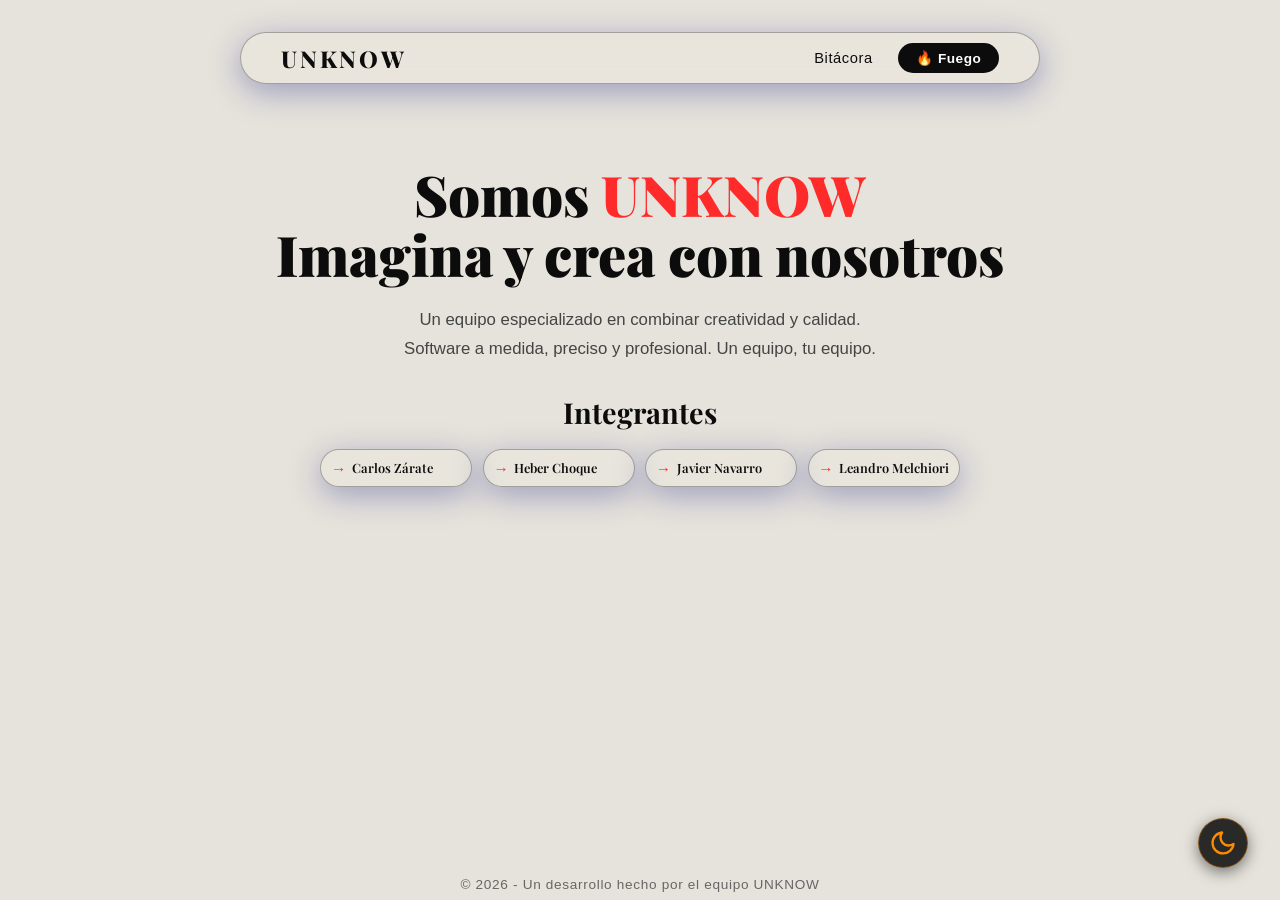
==== commit 4ae721b4: "ajustes de responsive y comentarios en el codigo" ====
--- a/index.html
+++ b/index.html
@@ -2,25 +2,17 @@
 <html lang="es">
 <head>
   <meta charset="UTF-8">
-  <meta name="viewport" content="width=device-width, initial-scale=1.0">
+  <meta name="viewport" content="width=device-width, initial-scale=1.0, viewport-fit=cover">
   <link rel="preconnect" href="https://fonts.googleapis.com">
   <link rel="preconnect" href="https://fonts.gstatic.com" crossorigin>
   <link href="https://fonts.googleapis.com/css2?family=Playfair+Display:ital,wght@0,400..900;1,400..900&family=Google+Sans:wght@400;500;700&display=swap" rel="stylesheet">
   <link rel="stylesheet" href="css/style.css">
-  <script>
-    window.addEventListener('pageswap', (e) => {
-      if (!e.viewTransition) return;
-      void (async () => {
-        try { await document.fonts.ready; } catch (_) {}
-      })();
-    });
-  </script>
   <title>UNKNOW</title>
   <link rel="icon" href="data:image/svg+xml,%3Csvg xmlns='http://www.w3.org/2000/svg' viewBox='0 0 32 32'%3E%3Crect fill='%23ff2a2a' width='32' height='32' rx='6'/%3E%3Ctext x='16' y='21' text-anchor='middle' fill='white' font-size='14' font-family='system-ui,sans-serif' font-weight='800'%3EU%3C/text%3E%3C/svg%3E" type="image/svg+xml">
 </head>
-<body>
+<body class="page-stack">
 
-  <!-- Moon for blackout mode -->
+  <!-- Luna: modo blackout -->
   <div class="moon-svg">
     <svg viewBox="0 0 100 100" xmlns="http://www.w3.org/2000/svg">
       <defs>
@@ -38,10 +30,10 @@
     </svg>
   </div>
 
-  <!-- Stars for blackout mode - tiny sparkles -->
+  <!-- Estrellas: destellos pequeños -->
   <div class="stars">
     <svg viewBox="0 0 200 200" xmlns="http://www.w3.org/2000/svg">
-      <!-- Tiny cross sparkles (10x smaller) -->
+      <!-- Cruces diminutas tipo destello -->
       <g opacity="0.8"><animate attributeName="opacity" values="0.8;0.2;0.8" dur="2s" repeatCount="indefinite"/><path d="M20 30h-0.5v-0.5h0.5v-0.5h0.5v0.5h0.5v0.5h-0.5v0.5h-0.5z" fill="#fff"/></g>
       <g opacity="0.6"><animate attributeName="opacity" values="0.6;0.15;0.6" dur="3s" repeatCount="indefinite"/><path d="M50 15h-0.6v-0.6h0.6v-0.6h0.6v0.6h0.6v0.6h-0.6v0.6h-0.6z" fill="#fff"/></g>
       <g opacity="0.9"><animate attributeName="opacity" values="0.9;0.25;0.9" dur="2.5s" repeatCount="indefinite"/><path d="M80 40h-0.5v-0.5h0.5v-0.5h0.5v0.5h0.5v0.5h-0.5v0.5h-0.5z" fill="#fff"/></g>
@@ -52,7 +44,7 @@
       <g opacity="0.8"><animate attributeName="opacity" values="0.8;0.2;0.8" dur="2.3s" repeatCount="indefinite"/><path d="M70 70h-0.6v-0.6h0.6v-0.6h0.6v0.6h0.6v0.6h-0.6v0.6h-0.6z" fill="#fff"/></g>
       <g opacity="0.7"><animate attributeName="opacity" values="0.7;0.18;0.7" dur="3.8s" repeatCount="indefinite"/><path d="M140 80h-0.5v-0.5h0.5v-0.5h0.5v0.5h0.5v0.5h-0.5v0.5h-0.5z" fill="#fff"/></g>
       <g opacity="0.9"><animate attributeName="opacity" values="0.9;0.25;0.9" dur="2.6s" repeatCount="indefinite"/><path d="M170 100h-0.5v-0.5h0.5v-0.5h0.5v0.5h0.5v0.5h-0.5v0.5h-0.5z" fill="#fff"/></g>
-      <!-- Extra tiny sparkles -->
+      <!-- Destellos extra pequeños -->
       <g opacity="0.7"><animate attributeName="opacity" values="0.7;0.1;0.7" dur="2.2s" repeatCount="indefinite"/><path d="M45 45h-0.3v-0.3h0.3v-0.3h0.3v0.3h0.3v0.3h-0.3v0.3h-0.3z" fill="#fff"/></g>
       <g opacity="0.8"><animate attributeName="opacity" values="0.8;0.2;0.8" dur="3.5s" repeatCount="indefinite"/><path d="M95 25h-0.4v-0.4h0.4v-0.4h0.4v0.4h0.4v0.4h-0.4v0.4h-0.4z" fill="#fff"/></g>
       <g opacity="0.6"><animate attributeName="opacity" values="0.6;0.1;0.6" dur="2.7s" repeatCount="indefinite"/><path d="M145 35h-0.3v-0.3h0.3v-0.3h0.3v0.3h0.3v0.3h-0.3v0.3h-0.3z" fill="#fff"/></g>
@@ -61,7 +53,7 @@
     </svg>
   </div>
 
-  <!-- Floating Moon Button -->
+  <!-- Botón luna flotante -->
   <button class="moon-btn-fixed" id="moonBtn" aria-label="Luna">
     <svg viewBox="0 0 24 24" fill="none" xmlns="http://www.w3.org/2000/svg">
       <path d="M21 12.79A9 9 0 1 1 11.21 3 7 7 0 0 0 21 12.79z" stroke="#ff8c00" stroke-width="2" stroke-linecap="round" stroke-linejoin="round" fill="none"/>
@@ -69,7 +61,7 @@
   </button>
   <div class="moon-hint" id="moonHint">🌙 Modo noche activado. 🔥 El fuego ilumina...</div>
 
-  <!-- Torch/Fire SVG -->
+  <!-- SVG antorcha / fuego -->
   <div class="fire-svg">
     <svg viewBox="0 0 100 100" xmlns="http://www.w3.org/2000/svg">
       <defs>
@@ -84,13 +76,13 @@
           <stop offset="100%" style="stop-color:#ffff00;stop-opacity:1" />
         </linearGradient>
       </defs>
-      <!-- Outer flames -->
+      <!-- Llamas exteriores -->
       <path d="M50 95 Q30 70 25 50 Q20 30 35 20 Q40 10 50 5 Q60 10 65 20 Q80 30 75 50 Q70 70 50 95" fill="url(#fireGradient1)" opacity="0.9"/>
-      <!-- Middle flames -->
+      <!-- Llamas intermedias -->
       <path d="M50 90 Q38 72 35 55 Q32 40 42 32 Q45 25 50 15 Q55 25 58 32 Q68 40 65 55 Q62 72 50 90" fill="url(#fireGradient2)" opacity="0.85"/>
-      <!-- Inner flames -->
+      <!-- Llamas interiores -->
       <path d="M50 85 Q42 70 40 58 Q38 48 45 42 Q48 38 50 30 Q52 38 55 42 Q62 48 60 58 Q58 70 50 85" fill="#ffff99" opacity="0.9"/>
-      <!-- Core -->
+      <!-- Núcleo -->
       <ellipse cx="50" cy="75" rx="8" ry="12" fill="#ffffff" opacity="0.8"/>
     </svg>
   </div>
@@ -105,43 +97,45 @@
     </header>
   </div>
 
-  <section class="hero">
-    <h1>Somos <span>UNKNOW</span><br>Imagina y crea con nosotros</h1>
-    <p class="intro-text">
-      Un equipo especializado en combinar creatividad y calidad.<br>
-      Software a medida, preciso y profesional. Un equipo, tu equipo.
-    </p>
+  <div class="page-column">
+    <section class="hero">
+      <h1>Somos <span>UNKNOW</span><br>Imagina y crea con nosotros</h1>
+      <p class="intro-text">
+        Un equipo especializado en combinar creatividad y calidad.<br>
+        Software a medida, preciso y profesional. Un equipo, tu equipo.
+      </p>
 
-    <h2 class="integrantes-title">Integrantes</h2>
+      <h2 class="integrantes-title">Integrantes</h2>
 
-    <div class="bento-grid">
+      <div class="bento-grid">
 
-      <a href="Integrantes/carlos/carlos.html" class="bento-card" style="view-transition-name: carlos">
-        <span class="member-arrow">→</span>
-        <span class="member-name">Carlos Zárate</span>
-      </a>
+        <a href="Integrantes/carlos/carlos.html" class="bento-card">
+          <span class="member-arrow">→</span>
+          <span class="member-name">Carlos Zárate</span>
+        </a>
 
-      <a href="Integrantes/heber/heber.html" class="bento-card" style="view-transition-name: heber">
-        <span class="member-arrow">→</span>
-        <span class="member-name">Heber Choque</span>
-      </a>
+        <a href="Integrantes/heber/heber.html" class="bento-card">
+          <span class="member-arrow">→</span>
+          <span class="member-name">Heber Choque</span>
+        </a>
 
-      <a href="Integrantes/javier/javier.html" class="bento-card" style="view-transition-name: javier">
-        <span class="member-arrow">→</span>
-        <span class="member-name">Javier Navarro</span>
-      </a>
+        <a href="Integrantes/javier/javier.html" class="bento-card">
+          <span class="member-arrow">→</span>
+          <span class="member-name">Javier Navarro</span>
+        </a>
 
-      <a href="Integrantes/leandro/leandro.html" class="bento-card" style="view-transition-name: leandro">
-        <span class="member-arrow">→</span>
-        <span class="member-name">Leandro Melchiori</span>
-      </a>
+        <a href="Integrantes/leandro/leandro.html" class="bento-card">
+          <span class="member-arrow">→</span>
+          <span class="member-name">Leandro Melchiori</span>
+        </a>
 
-    </div>
-  </section>
+      </div>
+    </section>
 
-  <footer>
-    <p>© 2026 - Un desarrollo hecho por el equipo UNKNOW</p>
-  </footer>
+    <footer>
+      <p>© 2026 - Un desarrollo hecho por el equipo UNKNOW</p>
+    </footer>
+  </div>
 
   <script src="js/script.js"></script>
 </body>
--- a/css/style.css
+++ b/css/style.css
@@ -1,10 +1,10 @@
 /* ============================================
-   UNKNOW — Style Sheet
+   UNKNOW — Hoja de estilos
    Paleta: #e6e3dc (fondo), #ff2a2a (acento), #0d0c0c (texto), #ffffff (cards)
    Tipografías: Playfair Display (títulos), Google Sans (cuerpo)
    ============================================ */
 
-/* === RESET & BASE === */
+/* === Reset y base === */
 *,
 *::before,
 *::after {
@@ -21,21 +21,19 @@
   --white: #ffffff;
   --card-shadow: 0 4px 24px rgba(13, 12, 12, .10);
   --radius: 16px;
+  /* Espacio reservado bajo la isla del header (portada / bitácora) */
+  --page-header-reserve: 5.75rem;
 }
 
 html {
   overflow-x: hidden;
 }
 
-/* === View Transitions === */
-@view-transition {
-  navigation: auto;
-}
-
+/* === Transiciones entre páginas (solo raíz, cortas, sin escala fuerte) === */
 ::view-transition-old(root),
 ::view-transition-new(root) {
-  animation-duration: 0.5s;
-  animation-timing-function: cubic-bezier(0.4, 0, 0.2, 1);
+  animation-duration: 0.28s;
+  animation-timing-function: cubic-bezier(0.25, 0.1, 0.25, 1);
 }
 
 ::view-transition-old(root) {
@@ -46,19 +44,14 @@
   animation-name: fade-in;
 }
 
-::view-transition-old(*),
-::view-transition-new(*) {
-  animation-duration: 0.7s;
-}
-
 @keyframes fade-out {
-  from { opacity: 1; transform: scale(1); }
-  to { opacity: 0; transform: scale(0.98); }
+  from { opacity: 1; }
+  to { opacity: 0; }
 }
 
 @keyframes fade-in {
-  from { opacity: 0; transform: scale(1.02); }
-  to { opacity: 1; transform: scale(1); }
+  from { opacity: 0; }
+  to { opacity: 1; }
 }
 
 body {
@@ -69,7 +62,37 @@
   overflow-x: hidden;
 }
 
-/* === HEADER ROW === */
+/* Portada y bitácora: columna ~90vh útil y pie pegado abajo */
+body.page-stack {
+  min-height: 100dvh;
+  min-height: 100svh;
+  display: flex;
+  flex-direction: column;
+}
+
+body.page-stack .page-column {
+  flex: 1 1 auto;
+  display: flex;
+  flex-direction: column;
+  width: 100%;
+  min-height: min(90dvh, calc(100svh - var(--page-header-reserve)));
+  box-sizing: border-box;
+}
+
+body.page-stack .page-column > footer {
+  margin-top: auto;
+  flex-shrink: 0;
+  width: 100%;
+}
+
+/* Hero portada: crece en la columna; sin min-height 100vh (pie al borde ~90vh útil) */
+body.page-stack .page-column > .hero:not(.interior) {
+  flex: 1 1 auto;
+  min-height: 0;
+  width: 100%;
+}
+
+/* === Fila del encabezado fijo === */
 .header-row {
   position: fixed;
   top: 2rem;
@@ -83,7 +106,7 @@
   max-width: 800px;
 }
 
-/* === HEADER / NAV === */
+/* === Encabezado y navegación === */
 header {
   display: flex;
   justify-content: space-between;
@@ -133,7 +156,7 @@
   color: var(--red);
 }
 
-/* === FIRE BUTTON === */
+/* === Botón efecto fuego === */
 .fire-btn {
   background: var(--dark);
   color: var(--white);
@@ -155,7 +178,7 @@
   background: var(--red);
 }
 
-/* === HERO (portada) === */
+/* === Cabecera principal / portada === */
 .hero {
   display: flex;
   flex-direction: column;
@@ -167,7 +190,7 @@
   box-sizing: border-box;
 }
 
-/* Portada: ocupa al menos el alto útil de la ventana (header fijo + scroll natural) */
+/* Portada: alto mínimo útil (encabezado fijo + scroll natural) */
 .hero:not(.interior) {
   min-height: 100vh;
   min-height: 100dvh;
@@ -196,11 +219,11 @@
   color: var(--red);
 }
 
-/* === BENTO GRID — portada (integrantes, 2×2) === */
+/* === Bento grid portada: 4 columnas en escritorio; 2×2 en tablet/móvil (≤900px) === */
 .bento-grid {
   display: grid;
-  grid-template-columns: repeat(2, minmax(0, 1fr));
-  gap: 0.75rem;
+  grid-template-columns: repeat(4, minmax(0, 1fr));
+  gap: 0.65rem;
   margin-top: 0.5rem;
 }
 
@@ -238,7 +261,7 @@
 
 .bento-card .member-name {
   font-family: 'Playfair Display', serif;
-  font-size: clamp(0.72rem, 2.1vw, 0.88rem);
+  font-size: clamp(0.65rem, 1.15vw, 0.8rem);
   font-weight: 600;
   line-height: 1.2;
   color: var(--dark);
@@ -250,13 +273,13 @@
 }
 
 .bento-card .member-arrow {
-  order: -1; /* Move arrow to the left */
+  order: -1; /* Flecha a la izquierda */
   font-size: 0.95rem;
   flex-shrink: 0;
   color: var(--red);
 }
 
-/* === INTRO TEXT === */
+/* === Texto introductorio === */
 .intro-text {
   max-width: 680px;
   font-size: 1.05rem;
@@ -265,12 +288,12 @@
   margin-bottom: 1.5rem;
 }
 
-/* Center align all text */
+/* Centrado de texto global */
 body, .hero, .bitacora-content, .timeline-item {
   text-align: center;
 }
 
-/* Style for integrantes title */
+/* Título sección integrantes */
 .integrantes-title {
   font-family: 'Playfair Display', serif;
   font-size: 1.8rem;
@@ -281,7 +304,7 @@
 }
 
 /* ============================================
-   HERO (bitácora / páginas interiores)
+   Cabecera interior (bitácora y páginas similares)
    ============================================ */
 section.hero.interior {
   padding: 2rem 2.5rem 1.5rem;
@@ -311,6 +334,27 @@
   animation: bounceArrow 1.5s ease-in-out infinite;
 }
 
+/* Escritorio (≥901px): bajar el contenido principal +70px; más aire bajo la isla del header */
+@media (min-width: 901px) {
+  :root {
+    --page-header-reserve: 7.75rem;
+  }
+
+  .hero:not(.interior) {
+    padding-top: max(calc(5.5rem + 70px), calc(env(safe-area-inset-top, 0px) + 4.75rem + 70px));
+    padding-bottom: 1.5rem;
+  }
+
+  section.hero.interior {
+    padding-top: max(calc(5.5rem + 70px), calc(env(safe-area-inset-top, 0px) + 4.25rem + 70px));
+    padding-bottom: 1.5rem;
+  }
+
+  section.hero.interior .scroll-arrow {
+    margin-top: 1.5rem;
+  }
+}
+
 @keyframes bounceArrow {
   0%, 100% {
     transform: translateY(0);
@@ -323,7 +367,7 @@
 }
 
 /* ============================================
-   BITÁCORA TIMELINE
+   Bitácora — línea de tiempo
    ============================================ */
 .bitacora-content {
   max-width: 860px;
@@ -384,7 +428,7 @@
 }
 
 /* ============================================
-   INTEGRANTE — BENTO GRID CARDS
+   Integrante — tarjetas bento
    ============================================ */
 .integrante-wrapper {
   max-width: 1080px;
@@ -406,7 +450,7 @@
   margin-top: 100px;
 }
 
-/* Card base */
+/* Tarjeta base */
 .i-card {
   background: var(--white);
   border-radius: var(--radius);
@@ -429,7 +473,7 @@
   margin-bottom: .2rem;
 }
 
-/* === Profile card (col 1–5) === */
+/* === Tarjeta perfil (columnas 1–5) === */
 .i-profile {
   grid-column: span 5;
   background: #1a1a1a;
@@ -458,7 +502,7 @@
   line-height: 1;
 }
 
-/* Pokemon Type Avatar SVGs */
+/* Avatares SVG por tipo Pokémon */
 .avatar svg {
   width: 60%;
   height: 60%;
@@ -575,7 +619,7 @@
   text-align: center;
 }
 
-/* === Habilidades (full width) === */
+/* === Habilidades (ancho completo en grid) === */
 .i-skills {
   grid-column: span 6;
 }
@@ -617,7 +661,7 @@
   font-weight: 700;
 }
 
-/* Letter soup color variations */
+/* Variaciones de color en la sopa de letras */
 .skill-letter.color-1 { color: #ff2a2a; }
 .skill-letter.color-2 { color: #ff8c00; }
 .skill-letter.color-3 { color: #ffd700; }
@@ -694,12 +738,14 @@
   flex-shrink: 0;
 }
 
-/* === MOVIES POSTER GRID === */
+/* === Rejilla de posters de películas === */
 .movies-grid {
   display: grid;
-  grid-template-columns: repeat(3, 1fr);
+  grid-template-columns: repeat(3, minmax(0, 1fr));
   gap: 0.6rem;
   margin-top: 0.8rem;
+  /* Evita que cada fila iguale la altura al poster más alto: sin esto, flex:1 en la imagen recorta tapas/posters */
+  align-items: start;
 }
 
 .movie-poster {
@@ -713,6 +759,9 @@
   text-align: center;
   transition: transform 0.2s, box-shadow 0.2s;
   padding: 0.4rem 0.1rem;
+  min-width: 0;
+  align-self: start;
+  width: 100%;
 }
 
 .movie-poster:hover {
@@ -726,11 +775,15 @@
 
 .movie-poster .movie-image {
   width: 100%;
-  flex: 1;
-  min-height: 120px;
+  max-width: 100%;
+  flex: 0 0 auto;
+  min-height: 0;
+  aspect-ratio: 2 / 3;
+  height: auto;
   object-fit: cover;
+  object-position: center;
   display: block;
-  background: transparent;
+  background: rgba(0, 0, 0, 0.06);
   border-radius: 4px;
   padding: 0;
 }
@@ -747,12 +800,16 @@
   line-height: 1.2;
 }
 
-/* Álbumes (música): tapas como posters */
+/* Álbumes (música): tapas cuadradas en todos los breakpoints */
 .i-skills .movie-poster.music-poster img.movie-image {
   width: 100%;
-  flex: 1;
-  min-height: 120px;
+  max-width: 100%;
+  aspect-ratio: 1 / 1;
+  height: auto;
+  min-height: 0;
+  flex: 0 0 auto;
   object-fit: cover;
+  object-position: center;
   border-radius: 4px;
   padding: 0;
   display: block;
@@ -760,9 +817,13 @@
 
 .i-skills .movie-poster.music-poster .movie-image.music-cover {
   width: 100%;
-  flex: 1;
-  min-height: 120px;
+  max-width: 100%;
+  aspect-ratio: 1 / 1;
+  height: auto;
+  min-height: 0;
+  flex: 0 0 auto;
   object-fit: cover;
+  object-position: center;
   border-radius: 4px;
   padding: 0;
   border: none;
@@ -855,7 +916,7 @@
   color: #ccc;
 }
 
-/* SVG Icon styling for professional look */
+/* Iconos SVG en línea */
 .icon-svg {
   width: 1em;
   height: 1em;
@@ -871,7 +932,7 @@
   fill: currentColor;
 }
 
-/* Timeline icon in bitacora */
+/* Icono de línea de tiempo en bitácora */
 .timeline-icon {
   width: 1.2em;
   height: 1.2em;
@@ -963,7 +1024,7 @@
   background: var(--red);
 }
 
-/* === Blackout card === */
+/* === Tarjeta blackout === */
 .i-blackout {
   grid-column: span 12;
 }
@@ -986,7 +1047,7 @@
   min-width: 180px;
 }
 
-/* === Back island (floating glass button) === */
+/* === Botón flotante “Volver” (cristal) === */
 .back-island {
   display: inline-flex;
   align-items: center;
@@ -1021,7 +1082,7 @@
   color: var(--red);
 }
 
-/* === Fire effect === */
+/* === Efecto fuego en títulos === */
 .fire-active h1,
 .fire-active h2,
 .fire-active .member-full-name {
@@ -1043,7 +1104,7 @@
   }
 }
 
-/* === Fire SVG Animation from Bottom === */
+/* === SVG de fuego animado desde abajo === */
 .fire-svg {
   position: fixed;
   bottom: 0;
@@ -1079,14 +1140,14 @@
   }
 }
 
-/* === BLACKOUT effect - Se cortó la luz === */
+/* === Efecto blackout (“Se cortó la luz”) === */
 body.blackout-active {
   background: #0a0a0a;
   color: #888;
   transition: all .8s ease;
 }
 
-/* Torch lighting effect - radial gradient from center */
+/* Antorcha: gradiente radial desde el centro */
 body.blackout-active::before {
   content: '';
   position: fixed;
@@ -1108,7 +1169,7 @@
   opacity: 1;
 }
 
-/* Moon that appears in blackout */
+/* Luna visible en modo blackout */
 .moon-svg {
   position: fixed;
   top: 10%;
@@ -1127,7 +1188,7 @@
   transform: translateY(0);
 }
 
-/* Stars */
+/* Estrellas de fondo */
 .stars {
   position: fixed;
   top: 0;
@@ -1175,7 +1236,7 @@
   color: #000;
 }
 
-/* Skills colored by Pokemon type in blackout mode */
+/* Habilidades por tipo Pokémon en blackout */
 body.blackout-active .skills-fire li {
   background: #ff6b35;
   color: #fff;
@@ -1196,7 +1257,7 @@
   color: #fff;
 }
 
-/* Skills bento in blackout mode */
+/* Bento de habilidades en blackout */
 body.blackout-active .skills-bento .skill-box {
   background: rgba(30, 30, 30, 0.8);
   border-color: rgba(255, 140, 0, 0.3);
@@ -1208,7 +1269,7 @@
   box-shadow: 0 4px 15px rgba(255, 100, 0, 0.2);
 }
 
-/* Colored skill boxes by type in blackout mode */
+/* Cajas de habilidad por tipo en blackout */
 body.blackout-active .skills-fire .skill-box {
   background: rgba(255, 107, 53, 0.3);
   border-color: rgba(255, 107, 53, 0.5);
@@ -1249,7 +1310,7 @@
   color: #aaa;
 }
 
-/* Torch fire animation */
+/* Animación de la antorcha (fuego) */
 body.blackout-active .fire-svg svg {
   animation: torchFlicker 0.3s ease-in-out infinite alternate;
   filter: drop-shadow(0 0 40px rgba(255, 140, 0, 0.8)) 
@@ -1269,7 +1330,7 @@
   }
 }
 
-/* Blackout button styles */
+/* Estilos del botón blackout */
 .blackout-btn {
   background: #1a1a1a;
   color: #aaa;
@@ -1296,7 +1357,7 @@
   box-shadow: 0 4px 20px rgba(0, 0, 0, 0.5);
 }
 
-/* Blackout message */
+/* Mensaje en tarjeta blackout */
 .blackout-message {
   margin-top: 1rem;
   font-size: 0.85rem;
@@ -1311,14 +1372,14 @@
   color: #aaa;
 }
 
-/* Movie and music text colors in blackout mode - BLACK so they stand out */
+/* Listas película/música en blackout: texto oscuro para contraste */
 body.blackout-active .movie-list li,
 body.blackout-active .movie-list .music-content,
 body.blackout-active .movie-list strong {
   color: #000 !important;
 }
 
-/* Index page hero title in blackout mode - WHITE, UNKNOW stays RED */
+/* Portada: título principal en blanco; “UNKNOW” sigue en rojo */
 body.blackout-active .hero h1 {
   color: #fff !important;
 }
@@ -1339,7 +1400,7 @@
   color: #ff8c00;
 }
 
-/* Movie posters in blackout mode */
+/* Posters de películas en blackout */
 body.blackout-active .movie-poster {
   background: rgba(30, 30, 30, 0.8);
   border-color: rgba(255, 140, 0, 0.3);
@@ -1354,7 +1415,7 @@
   box-shadow: 0 4px 12px rgba(255, 100, 0, 0.15);
 }
 
-/* Moon button floating fixed at bottom right */
+/* Botón luna fijo abajo a la derecha */
 .moon-btn-fixed {
   position: fixed;
   bottom: 2rem;
@@ -1384,7 +1445,7 @@
   height: 28px;
 }
 
-/* Moon hint message */
+/* Mensaje de ayuda junto a la luna */
 .moon-hint {
   position: fixed;
   bottom: 2rem;
@@ -1408,7 +1469,7 @@
   transform: translateX(0);
 }
 
-/* Stars - much smaller crosses like sparkles */
+/* Estrellas: cruces pequeñas tipo destellos */
 .stars svg {
   width: 100%;
   height: 100%;
@@ -1418,13 +1479,13 @@
   transform-origin: center;
 }
 
-/* Moon slightly bigger */
+/* Luna un poco más grande */
 .moon-svg {
   width: 100px;
   height: 100px;
 }
 
-/* ============ CARD TITLES - GLASSMORPHISM ============ */
+/* ============ Etiquetas de tarjeta ============ */
 .i-card .card-tag {
   display: block;
   font-size: 0.7rem;
@@ -1441,7 +1502,7 @@
   position: relative;
 }
 
-/* Skills list styled like movie-list - clean */
+/* Lista de habilidades estilo lista de películas */
 .i-bio .skills-list {
   list-style: none;
   margin-top: 0.4rem;
@@ -1458,7 +1519,7 @@
   min-height: 40px;
 }
 
-/* === SKILLS BENTO GRID === */
+/* === Rejilla bento de habilidades === */
 .skills-bento {
   display: grid;
   grid-template-columns: repeat(3, 1fr);
@@ -1631,7 +1692,7 @@
 }
 
 /* ============================================
-   RESPONSIVE
+   Diseño responsive
    ============================================ */
 @media (max-width: 1200px) {
   .integrante-bento {
@@ -1653,6 +1714,15 @@
 }
 
 @media (max-width: 900px) {
+  :root {
+    --page-header-reserve: 5.35rem;
+  }
+
+  /* Portada: integrantes en 2 columnas (tablet y móvil) */
+  .bento-grid {
+    grid-template-columns: repeat(2, minmax(0, 1fr));
+  }
+
   .header-row {
     width: 95%;
     top: 1rem;
@@ -1690,29 +1760,29 @@
   }
 
   .hero:not(.interior) {
-    padding-top: max(4.75rem, calc(env(safe-area-inset-top, 0px) + 4rem));
+    padding-top: max(calc(4.75rem - 10px), calc(env(safe-area-inset-top, 0px) + 4rem - 10px));
     padding-left: 1rem;
     padding-right: 1rem;
-    padding-bottom: 1.25rem;
-    min-height: 100dvh;
-    min-height: 100svh;
+    padding-bottom: calc(1.25rem - 10px);
+    /* Sin altura mínima de viewport: el bloque mide solo su contenido y el footer entra en pantalla */
+    min-height: 0;
   }
 
   .hero:not(.interior) h1 {
     font-size: clamp(1.35rem, 5.5vw, 2.35rem);
-    margin-bottom: 0.65rem;
+    margin-bottom: calc(0.65rem - 5px);
     padding: 0.2rem 0;
   }
 
   .hero:not(.interior) .intro-text {
     font-size: 0.92rem;
     line-height: 1.55;
-    margin-bottom: 0.75rem;
+    margin-bottom: calc(0.75rem - 5px);
   }
 
   .hero:not(.interior) .integrantes-title {
     font-size: 1.2rem;
-    margin: 0.6rem 0 0.45rem;
+    margin: calc(0.6rem - 5px) 0 calc(0.45rem - 5px);
   }
 
   .hero:not(.interior) .bento-grid {
@@ -1730,20 +1800,35 @@
   }
 
   section.hero.interior {
-    padding: 1.25rem 1rem 1rem;
-    padding-top: max(4.75rem, calc(env(safe-area-inset-top, 0px) + 3.5rem));
+    padding: calc(1.25rem - 10px) 1rem calc(1rem - 10px);
+    padding-top: max(calc(4.75rem - 10px), calc(env(safe-area-inset-top, 0px) + 3.5rem - 10px));
   }
 
   section.hero.interior h1 {
     font-size: clamp(1.35rem, 5vw, 2rem);
+    margin-bottom: calc(0.6rem - 5px);
   }
 
   section.hero.interior p {
     font-size: 0.92rem;
+    margin-bottom: calc(0.5rem - 5px);
+  }
+
+  section.hero.interior .scroll-arrow {
+    margin-top: calc(1.5rem - 15px);
+  }
+
+  /* Index y bitácora: bajar 100px el bloque de título (aprovecha aire bajo el header; no cambia el alto del viewport) */
+  body.page-stack .page-column > .hero:not(.interior) {
+    padding-top: max(calc(4.75rem - 10px + 100px), calc(env(safe-area-inset-top, 0px) + 4rem - 10px + 100px));
+  }
+
+  body.page-stack .page-column > section.hero.interior {
+    padding-top: max(calc(4.75rem - 10px + 100px), calc(env(safe-area-inset-top, 0px) + 3.5rem - 10px + 100px));
   }
 
   .bitacora-content {
-    padding: 0 1.2rem 3rem;
+    padding: 0 1.2rem calc(3rem - 10px);
     gap: 1rem;
   }
 
@@ -1789,7 +1874,7 @@
     margin-top: 0.2rem;
   }
   
-  /* Integrante mobile */
+  /* Integrante en pantallas pequeñas */
   .i-profile {
     padding: 1.5rem 1rem;
   }
@@ -1845,11 +1930,6 @@
   .fire-svg {
     width: 120px;
     height: 120px;
-  }
-
-  .bento-grid {
-    grid-template-columns: repeat(2, minmax(0, 1fr));
-    gap: 0.55rem;
   }
 
   .hero:not(.interior) .bento-card {
@@ -1899,7 +1979,7 @@
   }
 
   .bitacora-content {
-    padding-bottom: 2.5rem;
+    padding-bottom: calc(2.5rem - 10px);
   }
 
   .timeline-item {
@@ -1907,7 +1987,7 @@
   }
 }
 
-/* === FOOTER === */
+/* === Pie de página === */
 footer {
   text-align: center;
   padding: 0.5rem 1rem; /* Padding reducido a la mitad */
@@ -1921,26 +2001,26 @@
   color: #888;
 }
 
-/* === ADJUST INDEX CONTENT FOR PERFECT FIT === */
+/* === Ajustes de la portada === */
 .intro-text {
   margin-bottom: 0.85rem;
 }
 
-/* === HIDE SCROLLBARS FOR SMOOTH NAVIGATION === */
+/* === Barras de desplazamiento (evitar saltos de maquetación) === */
 html {
-  overflow-y: scroll; /* Force scrollbar to prevent layout shifts */
+  overflow-y: scroll; /* Fuerza barra vertical para estabilizar el ancho */
 }
 
 body {
   overflow-x: hidden;
 }
 
-/* Hide scrollbar but keep functionality */
+/* Ocultar barra visual; el scroll sigue activo */
 ::-webkit-scrollbar {
   width: 0px;
   background: transparent;
 }
 
 body {
-  scrollbar-width: none; /* Firefox */
+  scrollbar-width: none; /* Firefox: sin barra fina */
 }
